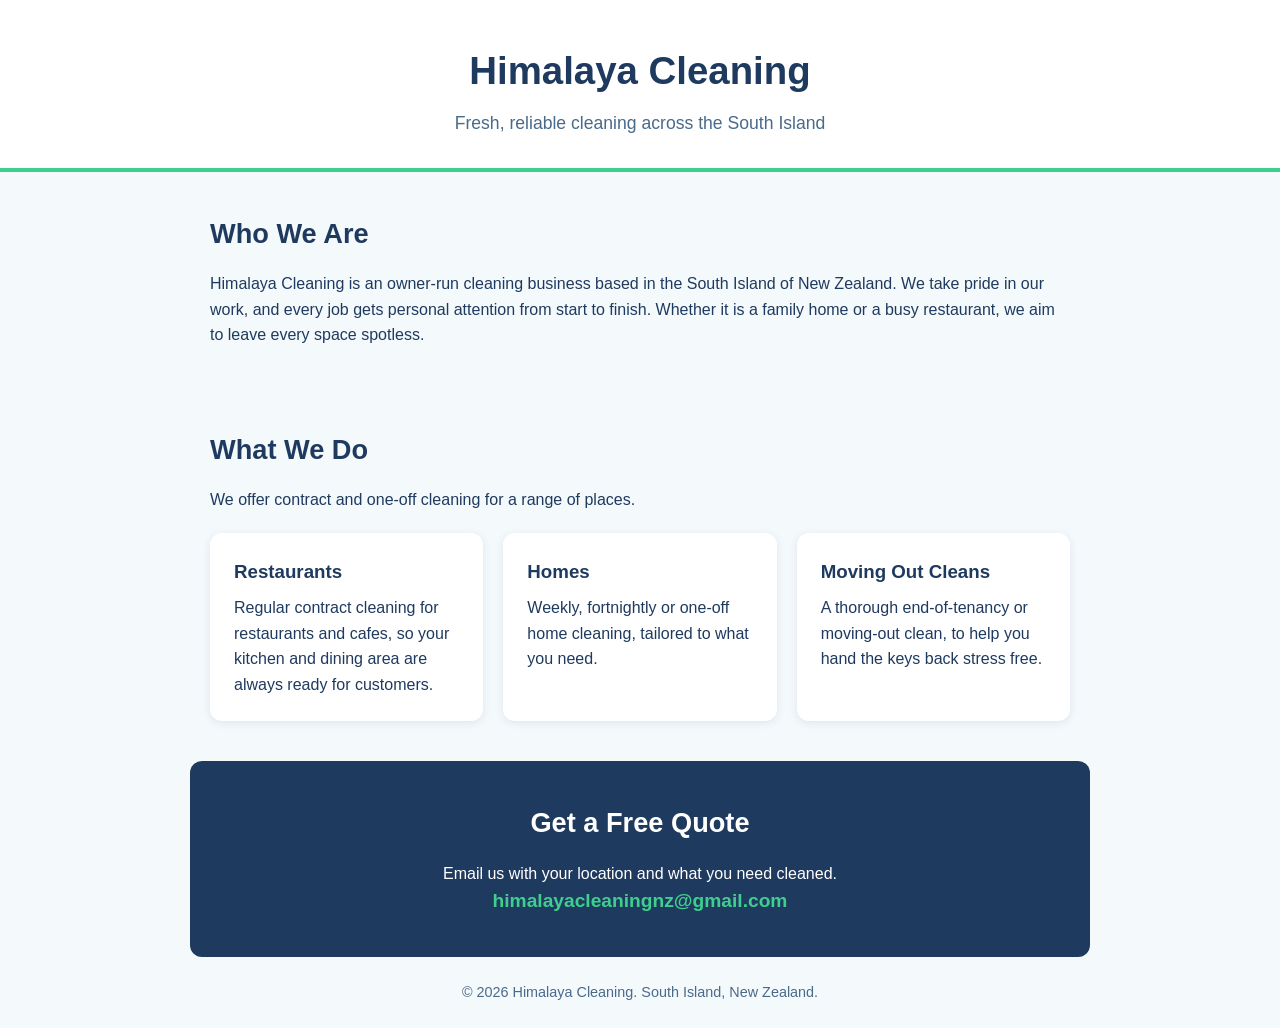
==== index.html @ fb077d7f "Create index.html" ====
<!DOCTYPE html>
<html lang="en">
<head>
  <meta charset="UTF-8">
  <meta name="viewport" content="width=device-width, initial-scale=1.0">
  <title>Himalaya Cleaning | South Island, New Zealand</title>
  <meta name="description" content="Himalaya Cleaning is an owner-run cleaning business in the South Island. We clean homes, restaurants and moving-out properties.">
  <style>
    * { box-sizing: border-box; margin: 0; padding: 0; }
    body { font-family: Arial, Helvetica, sans-serif; color: #1f3a5f; background: #f4f9fc; line-height: 1.6; }
    header { background: #ffffff; text-align: center; padding: 40px 20px 30px; border-bottom: 4px solid #3ecf8e; }
    header h1 { font-size: 2.4rem; color: #1f3a5f; }
    header p { margin-top: 8px; font-size: 1.1rem; color: #4a6a8a; }
    section { max-width: 900px; margin: 0 auto; padding: 40px 20px; }
    h2 { color: #1f3a5f; margin-bottom: 16px; font-size: 1.7rem; }
    .cards { display: grid; grid-template-columns: repeat(auto-fit, minmax(240px, 1fr)); gap: 20px; margin-top: 20px; }
    .card { background: #ffffff; border-radius: 12px; padding: 24px; box-shadow: 0 2px 8px rgba(31, 58, 95, 0.1); }
    .card h3 { margin-bottom: 8px; color: #1f3a5f; }
    .contact { background: #1f3a5f; color: #ffffff; text-align: center; border-radius: 12px; }
    .contact h2 { color: #ffffff; }
    .contact a { color: #3ecf8e; font-weight: bold; font-size: 1.2rem; text-decoration: none; }
    footer { text-align: center; padding: 24px; font-size: 0.9rem; color: #4a6a8a; }
  </style>
</head>
<body>

  <header>
    <h1>Himalaya Cleaning</h1>
    <p>Fresh, reliable cleaning across the South Island</p>
  </header>

  <section id="who-we-are">
    <h2>Who We Are</h2>
    <p>Himalaya Cleaning is an owner-run cleaning business based in the South Island of New Zealand. We take pride in our work, and every job gets personal attention from start to finish. Whether it is a family home or a busy restaurant, we aim to leave every space spotless.</p>
  </section>

  <section id="what-we-do">
    <h2>What We Do</h2>
    <p>We offer contract and one-off cleaning for a range of places.</p>
    <div class="cards">
      <div class="card">
        <h3>Restaurants</h3>
        <p>Regular contract cleaning for restaurants and cafes, so your kitchen and dining area are always ready for customers.</p>
      </div>
      <div class="card">
        <h3>Homes</h3>
        <p>Weekly, fortnightly or one-off home cleaning, tailored to what you need.</p>
      </div>
      <div class="card">
        <h3>Moving Out Cleans</h3>
        <p>A thorough end-of-tenancy or moving-out clean, to help you hand the keys back stress free.</p>
      </div>
    </div>
  </section>

  <section id="contact" class="contact">
    <h2>Get a Free Quote</h2>
    <p>Email us with your location and what you need cleaned.</p>
    <p><a href="mailto:himalayacleaningnz@gmail.com">himalayacleaningnz@gmail.com</a></p>
  </section>

  <footer>
    &copy; 2026 Himalaya Cleaning. South Island, New Zealand.
  </footer>

</body>
</html>
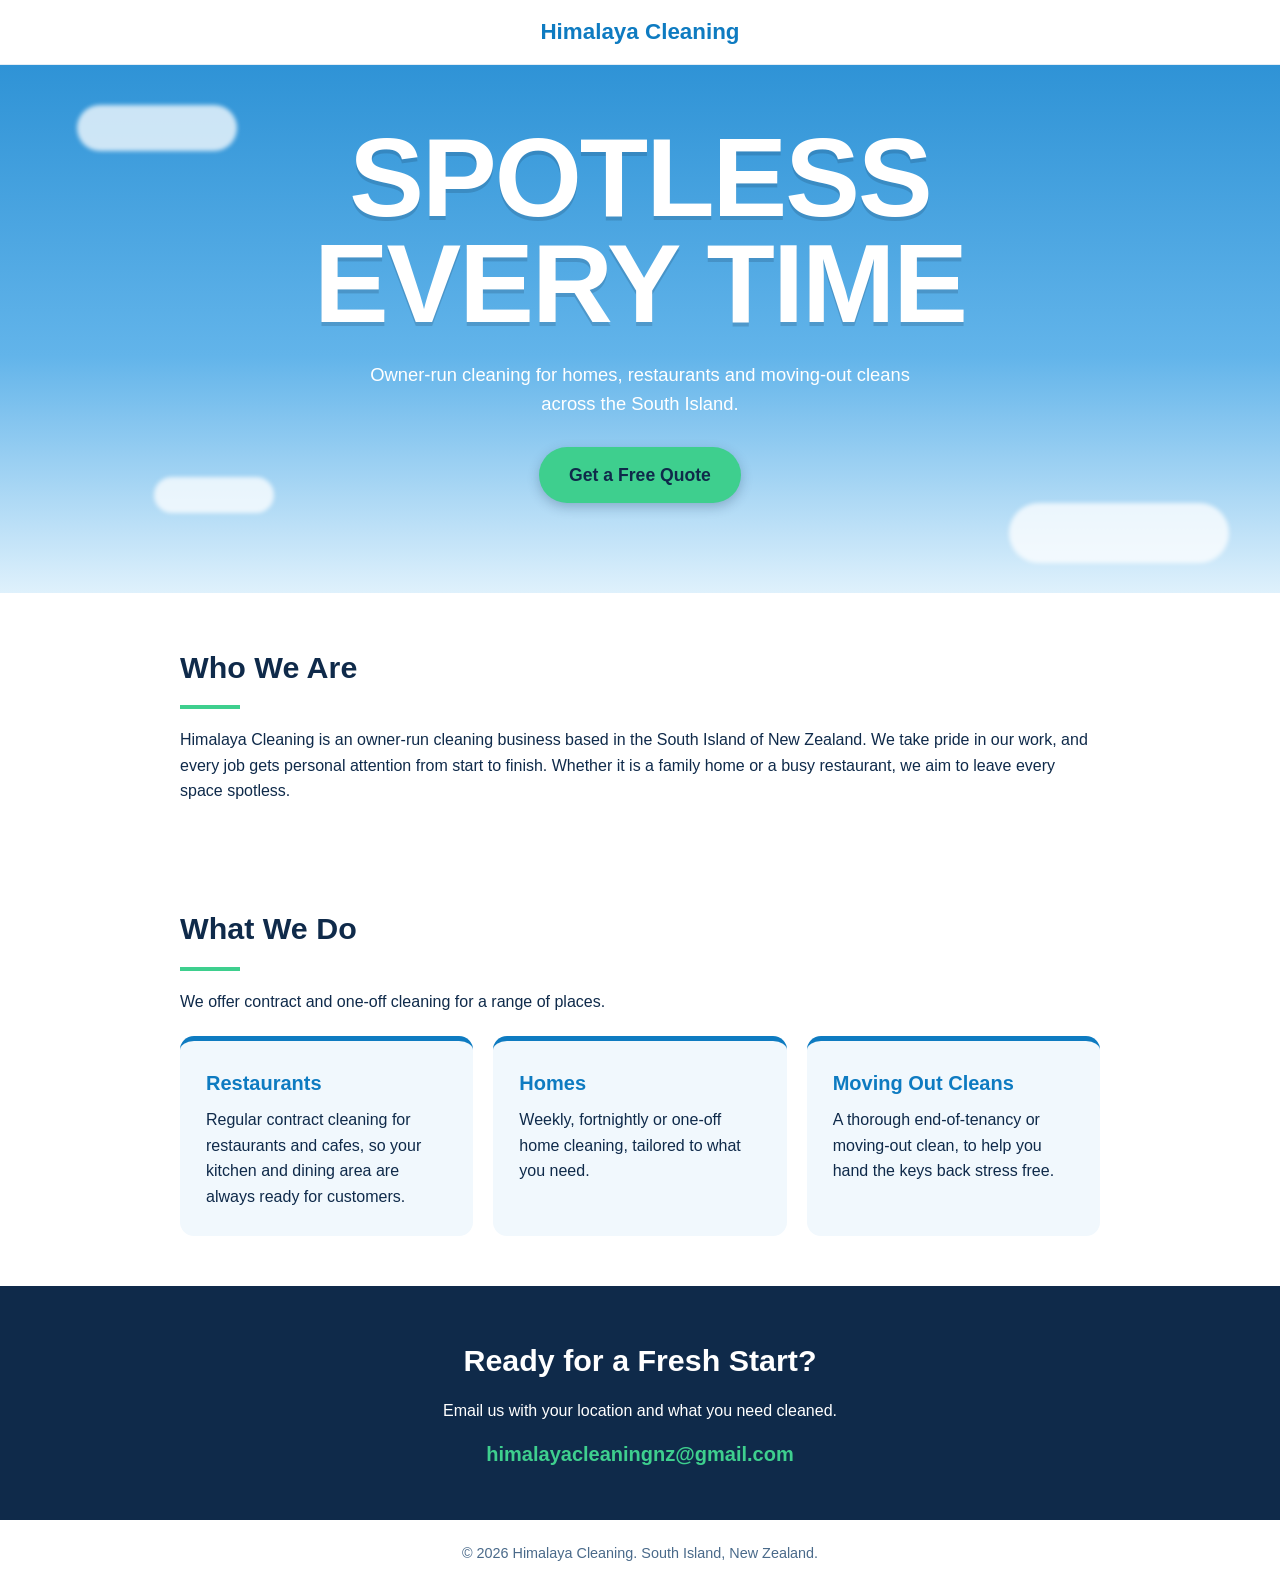
==== commit cddd0644: "Update index.html" ====
--- a/index.html
+++ b/index.html
@@ -1,67 +1,93 @@
 <!DOCTYPE html>
 <html lang="en">
 <head>
-  <meta charset="UTF-8">
-  <meta name="viewport" content="width=device-width, initial-scale=1.0">
-  <title>Himalaya Cleaning | South Island, New Zealand</title>
-  <meta name="description" content="Himalaya Cleaning is an owner-run cleaning business in the South Island. We clean homes, restaurants and moving-out properties.">
-  <style>
-    * { box-sizing: border-box; margin: 0; padding: 0; }
-    body { font-family: Arial, Helvetica, sans-serif; color: #1f3a5f; background: #f4f9fc; line-height: 1.6; }
-    header { background: #ffffff; text-align: center; padding: 40px 20px 30px; border-bottom: 4px solid #3ecf8e; }
-    header h1 { font-size: 2.4rem; color: #1f3a5f; }
-    header p { margin-top: 8px; font-size: 1.1rem; color: #4a6a8a; }
-    section { max-width: 900px; margin: 0 auto; padding: 40px 20px; }
-    h2 { color: #1f3a5f; margin-bottom: 16px; font-size: 1.7rem; }
-    .cards { display: grid; grid-template-columns: repeat(auto-fit, minmax(240px, 1fr)); gap: 20px; margin-top: 20px; }
-    .card { background: #ffffff; border-radius: 12px; padding: 24px; box-shadow: 0 2px 8px rgba(31, 58, 95, 0.1); }
-    .card h3 { margin-bottom: 8px; color: #1f3a5f; }
-    .contact { background: #1f3a5f; color: #ffffff; text-align: center; border-radius: 12px; }
-    .contact h2 { color: #ffffff; }
-    .contact a { color: #3ecf8e; font-weight: bold; font-size: 1.2rem; text-decoration: none; }
-    footer { text-align: center; padding: 24px; font-size: 0.9rem; color: #4a6a8a; }
-  </style>
+<meta charset="UTF-8">
+<meta name="viewport" content="width=device-width, initial-scale=1.0">
+<title>Himalaya Cleaning | South Island, New Zealand</title>
+<meta name="description" content="Himalaya Cleaning is an owner-run cleaning business in the South Island. We clean homes, restaurants and moving-out properties.">
+<style>
+* { box-sizing: border-box; margin: 0; padding: 0; }
+body { font-family: Arial, Helvetica, sans-serif; color: #0f2a4a; background: #ffffff; line-height: 1.6; }
+
+.topbar { background: #ffffff; text-align: center; padding: 14px 20px; border-bottom: 1px solid #e3edf5; }
+.topbar img { max-width: 260px; width: 70%; height: auto; }
+.topbar .fallback { font-size: 1.4rem; font-weight: bold; color: #0e7bc1; }
+
+.hero { position: relative; overflow: hidden; background: linear-gradient(180deg, #2f93d6 0%, #62b4ea 55%, #dff1fc 100%); text-align: center; padding: 60px 20px 90px; color: #ffffff; }
+.hero .cloud { position: absolute; background: rgba(255,255,255,0.75); border-radius: 50px; filter: blur(2px); }
+.hero .c1 { width: 160px; height: 46px; top: 40px; left: 6%; }
+.hero .c2 { width: 220px; height: 60px; bottom: 30px; right: 4%; }
+.hero .c3 { width: 120px; height: 36px; bottom: 80px; left: 12%; }
+.hero h1 { position: relative; font-size: clamp(3rem, 14vw, 7rem); line-height: 0.95; font-weight: 900; letter-spacing: -2px; text-transform: uppercase; text-shadow: 0 4px 0 rgba(15,42,74,0.18); }
+.hero p { position: relative; max-width: 560px; margin: 22px auto 0; font-size: 1.15rem; }
+.btn { position: relative; display: inline-block; margin-top: 28px; background: #3ecf8e; color: #0f2a4a; font-weight: bold; font-size: 1.1rem; padding: 14px 30px; border-radius: 40px; text-decoration: none; box-shadow: 0 4px 12px rgba(15,42,74,0.25); }
+
+section { max-width: 960px; margin: 0 auto; padding: 50px 20px; }
+h2 { font-size: 1.9rem; margin-bottom: 14px; color: #0f2a4a; }
+.red-line { width: 60px; height: 4px; background: #3ecf8e; margin-bottom: 18px; }
+
+.cards { display: grid; grid-template-columns: repeat(auto-fit, minmax(240px, 1fr)); gap: 20px; margin-top: 22px; }
+.card { background: #f1f8fd; border-radius: 14px; padding: 26px; border-top: 5px solid #0e7bc1; }
+.card h3 { margin-bottom: 8px; color: #0e7bc1; font-size: 1.25rem; }
+
+.contact { background: #0f2a4a; color: #ffffff; text-align: center; max-width: 100%; }
+.contact h2 { color: #ffffff; }
+.contact a.mail { display: inline-block; margin-top: 14px; color: #3ecf8e; font-weight: bold; font-size: 1.25rem; text-decoration: none; }
+
+footer { text-align: center; padding: 22px; font-size: 0.9rem; color: #4a6a8a; }
+</style>
 </head>
 <body>
 
-  <header>
-    <h1>Himalaya Cleaning</h1>
-    <p>Fresh, reliable cleaning across the South Island</p>
-  </header>
+<div class="topbar">
+<img src="logo.png" alt="Himalaya Cleaning logo" onerror="this.style.display='none'; document.getElementById('fb').style.display='block';">
+<div id="fb" class="fallback" style="display:none;">Himalaya Cleaning</div>
+</div>
 
-  <section id="who-we-are">
-    <h2>Who We Are</h2>
-    <p>Himalaya Cleaning is an owner-run cleaning business based in the South Island of New Zealand. We take pride in our work, and every job gets personal attention from start to finish. Whether it is a family home or a busy restaurant, we aim to leave every space spotless.</p>
-  </section>
+<div class="hero">
+<div class="cloud c1"></div>
+<div class="cloud c2"></div>
+<div class="cloud c3"></div>
+<h1>Spotless<br>Every Time</h1>
+<p>Owner-run cleaning for homes, restaurants and moving-out cleans across the South Island.</p>
+<a class="btn" href="mailto:himalayacleaningnz@gmail.com">Get a Free Quote</a>
+</div>
 
-  <section id="what-we-do">
-    <h2>What We Do</h2>
-    <p>We offer contract and one-off cleaning for a range of places.</p>
-    <div class="cards">
-      <div class="card">
-        <h3>Restaurants</h3>
-        <p>Regular contract cleaning for restaurants and cafes, so your kitchen and dining area are always ready for customers.</p>
-      </div>
-      <div class="card">
-        <h3>Homes</h3>
-        <p>Weekly, fortnightly or one-off home cleaning, tailored to what you need.</p>
-      </div>
-      <div class="card">
-        <h3>Moving Out Cleans</h3>
-        <p>A thorough end-of-tenancy or moving-out clean, to help you hand the keys back stress free.</p>
-      </div>
-    </div>
-  </section>
+<section id="who-we-are">
+<h2>Who We Are</h2>
+<div class="red-line"></div>
+<p>Himalaya Cleaning is an owner-run cleaning business based in the South Island of New Zealand. We take pride in our work, and every job gets personal attention from start to finish. Whether it is a family home or a busy restaurant, we aim to leave every space spotless.</p>
+</section>
 
-  <section id="contact" class="contact">
-    <h2>Get a Free Quote</h2>
-    <p>Email us with your location and what you need cleaned.</p>
-    <p><a href="mailto:himalayacleaningnz@gmail.com">himalayacleaningnz@gmail.com</a></p>
-  </section>
+<section id="what-we-do">
+<h2>What We Do</h2>
+<div class="red-line"></div>
+<p>We offer contract and one-off cleaning for a range of places.</p>
+<div class="cards">
+<div class="card">
+<h3>Restaurants</h3>
+<p>Regular contract cleaning for restaurants and cafes, so your kitchen and dining area are always ready for customers.</p>
+</div>
+<div class="card">
+<h3>Homes</h3>
+<p>Weekly, fortnightly or one-off home cleaning, tailored to what you need.</p>
+</div>
+<div class="card">
+<h3>Moving Out Cleans</h3>
+<p>A thorough end-of-tenancy or moving-out clean, to help you hand the keys back stress free.</p>
+</div>
+</div>
+</section>
 
-  <footer>
-    &copy; 2026 Himalaya Cleaning. South Island, New Zealand.
-  </footer>
+<section id="contact" class="contact">
+<h2>Ready for a Fresh Start?</h2>
+<p>Email us with your location and what you need cleaned.</p>
+<a class="mail" href="mailto:himalayacleaningnz@gmail.com">himalayacleaningnz@gmail.com</a>
+</section>
+
+<footer>
+&copy; 2026 Himalaya Cleaning. South Island, New Zealand.
+</footer>
 
 </body>
 </html>
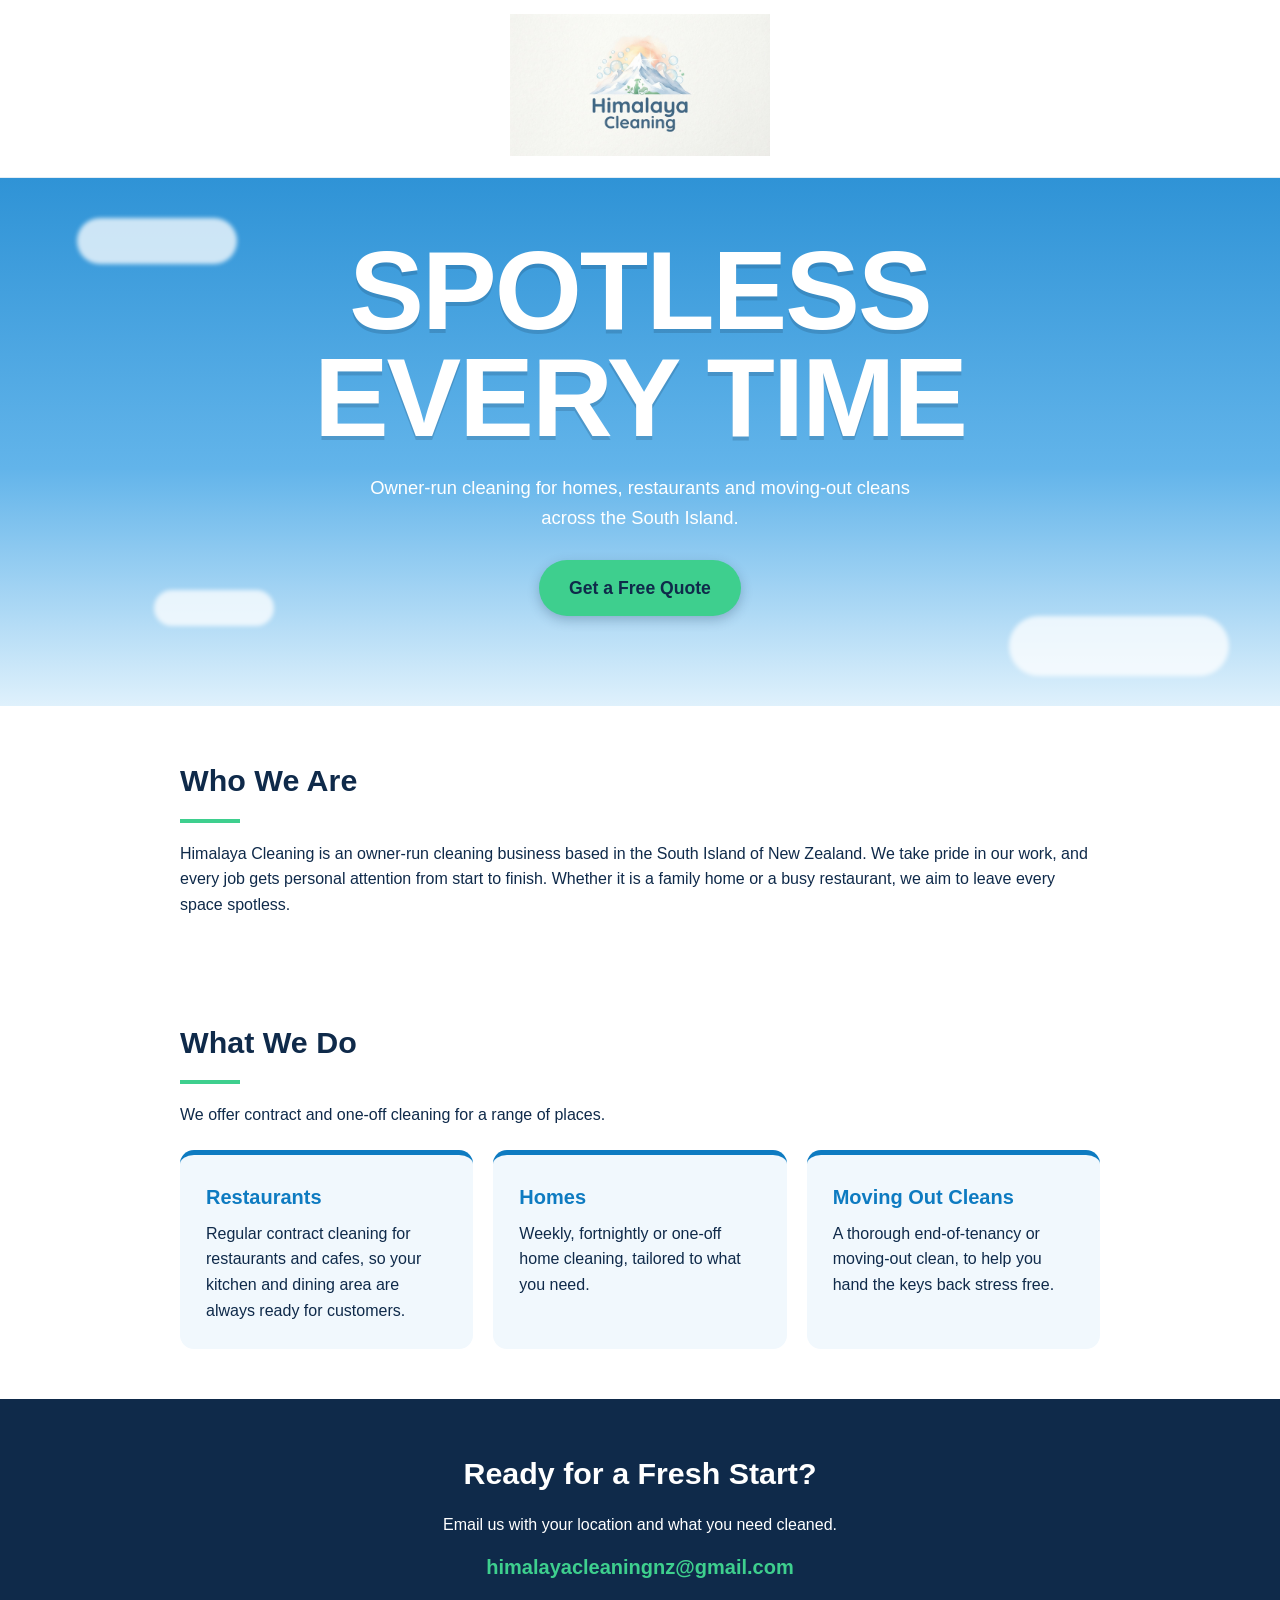
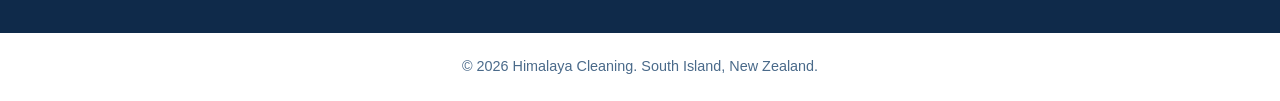
==== commit 0aa7b6ef: "Update index.html" ====
--- a/index.html
+++ b/index.html
@@ -40,7 +40,7 @@
 <body>
 
 <div class="topbar">
-<img src="logo.png" alt="Himalaya Cleaning logo" onerror="this.style.display='none'; document.getElementById('fb').style.display='block';">
+<img src="IMG_7403.jpg" alt="Himalaya Cleaning logo" onerror="this.style.display='none'; document.getElementById('fb').style.display='block';">
 <div id="fb" class="fallback" style="display:none;">Himalaya Cleaning</div>
 </div>
 
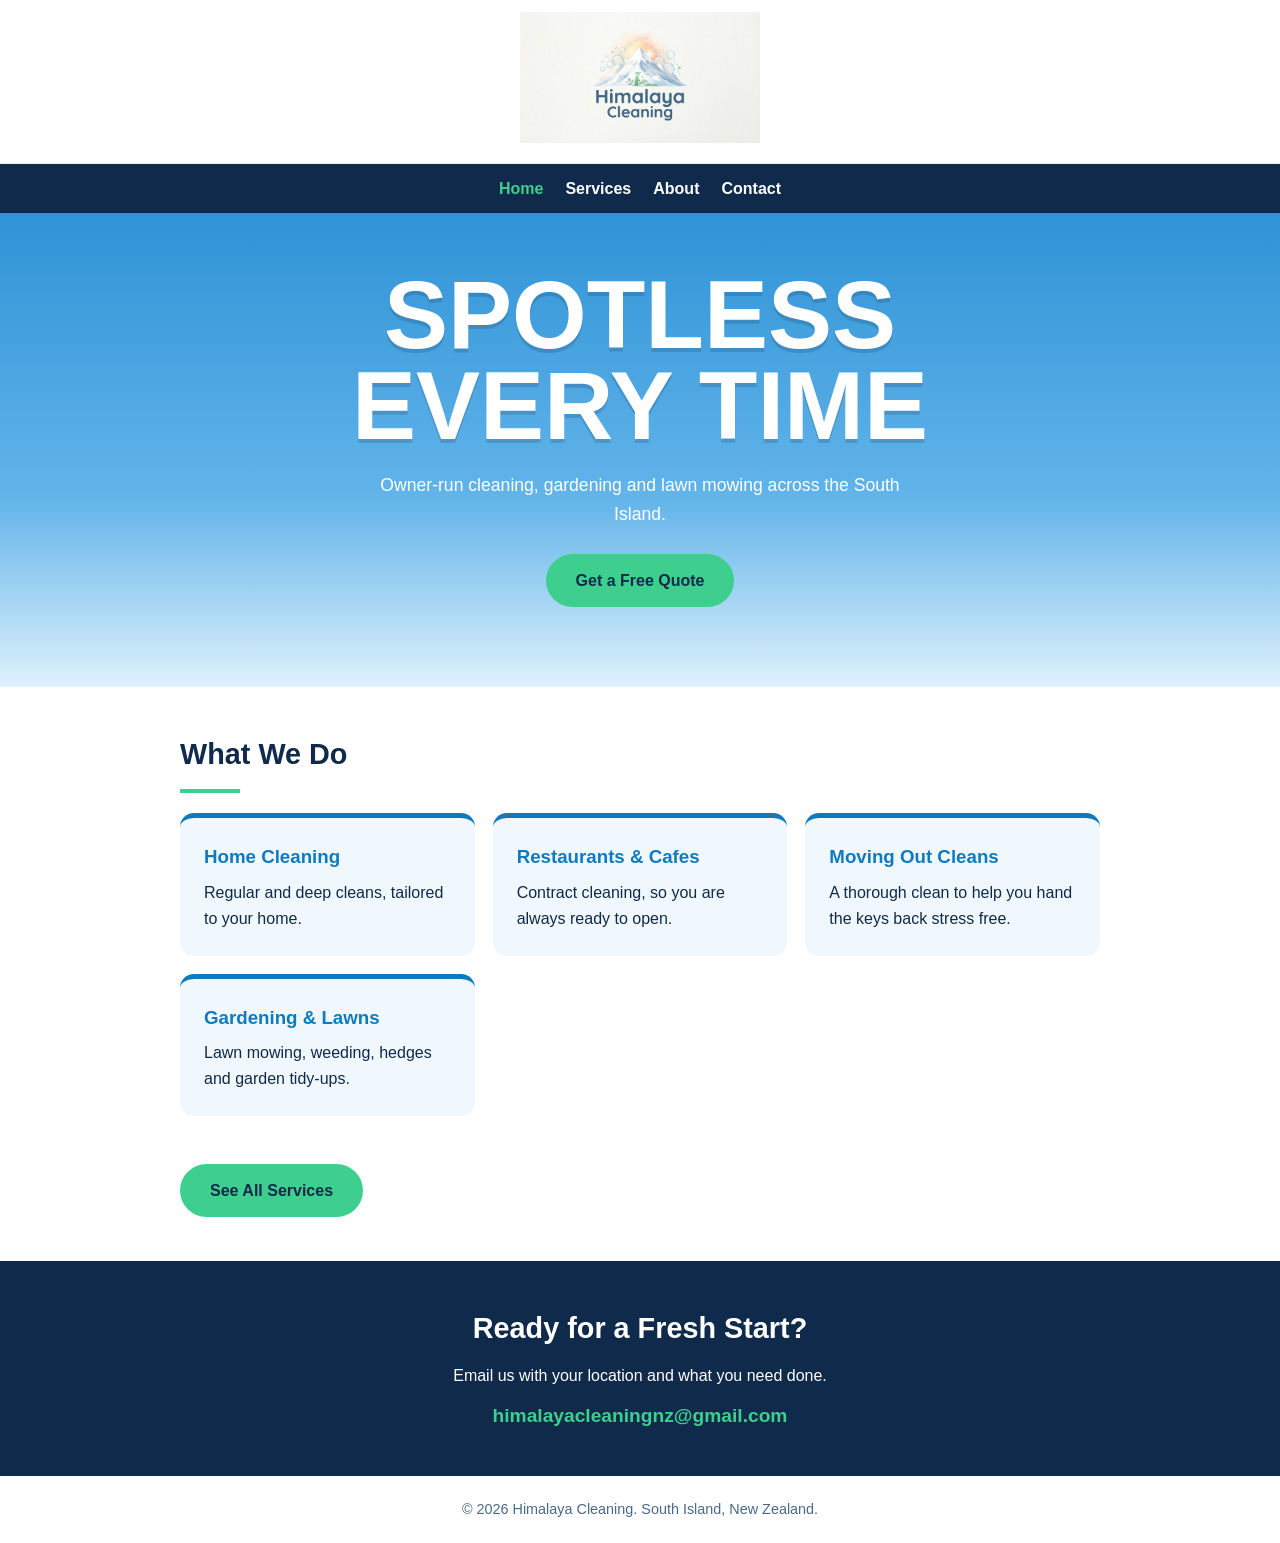
==== commit ad5fe160: "Update index.html" ====
--- a/index.html
+++ b/index.html
@@ -4,90 +4,37 @@
 <meta charset="UTF-8">
 <meta name="viewport" content="width=device-width, initial-scale=1.0">
 <title>Himalaya Cleaning | South Island, New Zealand</title>
-<meta name="description" content="Himalaya Cleaning is an owner-run cleaning business in the South Island. We clean homes, restaurants and moving-out properties.">
-<style>
-* { box-sizing: border-box; margin: 0; padding: 0; }
-body { font-family: Arial, Helvetica, sans-serif; color: #0f2a4a; background: #ffffff; line-height: 1.6; }
-
-.topbar { background: #ffffff; text-align: center; padding: 14px 20px; border-bottom: 1px solid #e3edf5; }
-.topbar img { max-width: 260px; width: 70%; height: auto; }
-.topbar .fallback { font-size: 1.4rem; font-weight: bold; color: #0e7bc1; }
-
-.hero { position: relative; overflow: hidden; background: linear-gradient(180deg, #2f93d6 0%, #62b4ea 55%, #dff1fc 100%); text-align: center; padding: 60px 20px 90px; color: #ffffff; }
-.hero .cloud { position: absolute; background: rgba(255,255,255,0.75); border-radius: 50px; filter: blur(2px); }
-.hero .c1 { width: 160px; height: 46px; top: 40px; left: 6%; }
-.hero .c2 { width: 220px; height: 60px; bottom: 30px; right: 4%; }
-.hero .c3 { width: 120px; height: 36px; bottom: 80px; left: 12%; }
-.hero h1 { position: relative; font-size: clamp(3rem, 14vw, 7rem); line-height: 0.95; font-weight: 900; letter-spacing: -2px; text-transform: uppercase; text-shadow: 0 4px 0 rgba(15,42,74,0.18); }
-.hero p { position: relative; max-width: 560px; margin: 22px auto 0; font-size: 1.15rem; }
-.btn { position: relative; display: inline-block; margin-top: 28px; background: #3ecf8e; color: #0f2a4a; font-weight: bold; font-size: 1.1rem; padding: 14px 30px; border-radius: 40px; text-decoration: none; box-shadow: 0 4px 12px rgba(15,42,74,0.25); }
-
-section { max-width: 960px; margin: 0 auto; padding: 50px 20px; }
-h2 { font-size: 1.9rem; margin-bottom: 14px; color: #0f2a4a; }
-.red-line { width: 60px; height: 4px; background: #3ecf8e; margin-bottom: 18px; }
-
-.cards { display: grid; grid-template-columns: repeat(auto-fit, minmax(240px, 1fr)); gap: 20px; margin-top: 22px; }
-.card { background: #f1f8fd; border-radius: 14px; padding: 26px; border-top: 5px solid #0e7bc1; }
-.card h3 { margin-bottom: 8px; color: #0e7bc1; font-size: 1.25rem; }
-
-.contact { background: #0f2a4a; color: #ffffff; text-align: center; max-width: 100%; }
-.contact h2 { color: #ffffff; }
-.contact a.mail { display: inline-block; margin-top: 14px; color: #3ecf8e; font-weight: bold; font-size: 1.25rem; text-decoration: none; }
-
-footer { text-align: center; padding: 22px; font-size: 0.9rem; color: #4a6a8a; }
-</style>
+<meta name="description" content="Owner-run cleaning, gardening and lawn mowing across the South Island.">
+<link rel="stylesheet" href="style.css">
 </head>
 <body>
+<div class="topbar"><img src="IMG_7403.jpg" alt="Himalaya Cleaning logo" onerror="this.style.display='none';this.nextElementSibling.style.display='block'"><div class="fb">Himalaya Cleaning</div></div>
+<nav><a class="on" href="index.html">Home</a><a href="services.html">Services</a><a href="about.html">About</a><a href="contact.html">Contact</a></nav>
 
-<div class="topbar">
-<img src="IMG_7403.jpg" alt="Himalaya Cleaning logo" onerror="this.style.display='none'; document.getElementById('fb').style.display='block';">
-<div id="fb" class="fallback" style="display:none;">Himalaya Cleaning</div>
+<div class="hero">
+<h1>Spotless<br>Every Time</h1>
+<p>Owner-run cleaning, gardening and lawn mowing across the South Island.</p>
+<a class="btn" href="contact.html">Get a Free Quote</a>
 </div>
 
-<div class="hero">
-<div class="cloud c1"></div>
-<div class="cloud c2"></div>
-<div class="cloud c3"></div>
-<h1>Spotless<br>Every Time</h1>
-<p>Owner-run cleaning for homes, restaurants and moving-out cleans across the South Island.</p>
-<a class="btn" href="mailto:himalayacleaningnz@gmail.com">Get a Free Quote</a>
+<section>
+<h2>What We Do</h2><div class="line"></div>
+<div class="cards">
+<div class="card"><h3>Home Cleaning</h3><p>Regular and deep cleans, tailored to your home.</p></div>
+<div class="card"><h3>Restaurants &amp; Cafes</h3><p>Contract cleaning, so you are always ready to open.</p></div>
+<div class="card"><h3>Moving Out Cleans</h3><p>A thorough clean to help you hand the keys back stress free.</p></div>
+<div class="card"><h3>Gardening &amp; Lawns</h3><p>Lawn mowing, weeding, hedges and garden tidy-ups.</p></div>
 </div>
-
-<section id="who-we-are">
-<h2>Who We Are</h2>
-<div class="red-line"></div>
-<p>Himalaya Cleaning is an owner-run cleaning business based in the South Island of New Zealand. We take pride in our work, and every job gets personal attention from start to finish. Whether it is a family home or a busy restaurant, we aim to leave every space spotless.</p>
+<p style="margin-top:22px"><a class="btn" href="services.html">See All Services</a></p>
 </section>
 
-<section id="what-we-do">
-<h2>What We Do</h2>
-<div class="red-line"></div>
-<p>We offer contract and one-off cleaning for a range of places.</p>
-<div class="cards">
-<div class="card">
-<h3>Restaurants</h3>
-<p>Regular contract cleaning for restaurants and cafes, so your kitchen and dining area are always ready for customers.</p>
-</div>
-<div class="card">
-<h3>Homes</h3>
-<p>Weekly, fortnightly or one-off home cleaning, tailored to what you need.</p>
-</div>
-<div class="card">
-<h3>Moving Out Cleans</h3>
-<p>A thorough end-of-tenancy or moving-out clean, to help you hand the keys back stress free.</p>
-</div>
-</div>
-</section>
-
-<section id="contact" class="contact">
+<section class="contact">
 <h2>Ready for a Fresh Start?</h2>
-<p>Email us with your location and what you need cleaned.</p>
+<p>Email us with your location and what you need done.</p>
 <a class="mail" href="mailto:himalayacleaningnz@gmail.com">himalayacleaningnz@gmail.com</a>
 </section>
 
-<footer>
-&copy; 2026 Himalaya Cleaning. South Island, New Zealand.
-</footer>
-
+<footer>&copy; 2026 Himalaya Cleaning. South Island, New Zealand.</footer>
 </body>
 </html>
+
--- a/style.css
+++ b/style.css
@@ -0,0 +1,25 @@
+*{box-sizing:border-box;margin:0;padding:0}
+body{font-family:Arial,Helvetica,sans-serif;color:#0f2a4a;line-height:1.6;background:#fff}
+.topbar{text-align:center;padding:12px 16px;border-bottom:1px solid #e3edf5}
+.topbar img{width:240px;max-width:70%;height:auto}
+.fb{display:none;font-size:1.5rem;font-weight:bold;color:#0e7bc1}
+nav{background:#0f2a4a;display:flex;flex-wrap:wrap;justify-content:center;gap:6px 22px;padding:12px}
+nav a{color:#fff;text-decoration:none;font-weight:bold}
+nav a.on,nav a:hover{color:#3ecf8e}
+.hero{background:linear-gradient(180deg,#2f93d6,#62b4ea 60%,#dff1fc);text-align:center;padding:56px 20px 80px;color:#fff}
+.hero h1{font-size:clamp(2.6rem,12vw,6rem);line-height:.95;font-weight:900;text-transform:uppercase;text-shadow:0 4px 0 rgba(15,42,74,.18)}
+.hero p{max-width:560px;margin:20px auto 0;font-size:1.1rem}
+.btn{display:inline-block;margin-top:26px;background:#3ecf8e;color:#0f2a4a;font-weight:bold;padding:14px 30px;border-radius:40px;text-decoration:none}
+.page-title{background:linear-gradient(180deg,#2f93d6,#62b4ea);color:#fff;text-align:center;padding:40px 20px}
+.page-title h1{font-size:2.2rem}
+section{max-width:960px;margin:0 auto;padding:44px 20px}
+h2{font-size:1.8rem;margin-bottom:12px}
+.line{width:60px;height:4px;background:#3ecf8e;margin-bottom:16px}
+.cards{display:grid;grid-template-columns:repeat(auto-fit,minmax(230px,1fr));gap:18px;margin-top:20px}
+.card{background:#f1f8fd;border-radius:14px;padding:24px;border-top:5px solid #0e7bc1}
+.card h3{color:#0e7bc1;margin-bottom:8px}
+.card ul{padding-left:20px}
+.contact{background:#0f2a4a;color:#fff;text-align:center;max-width:100%}
+.contact h2{color:#fff}
+.mail{display:inline-block;margin-top:12px;color:#3ecf8e;font-weight:bold;font-size:1.2rem;text-decoration:none;word-break:break-all}
+footer{text-align:center;padding:22px;font-size:.9rem;color:#4a6a8a}
